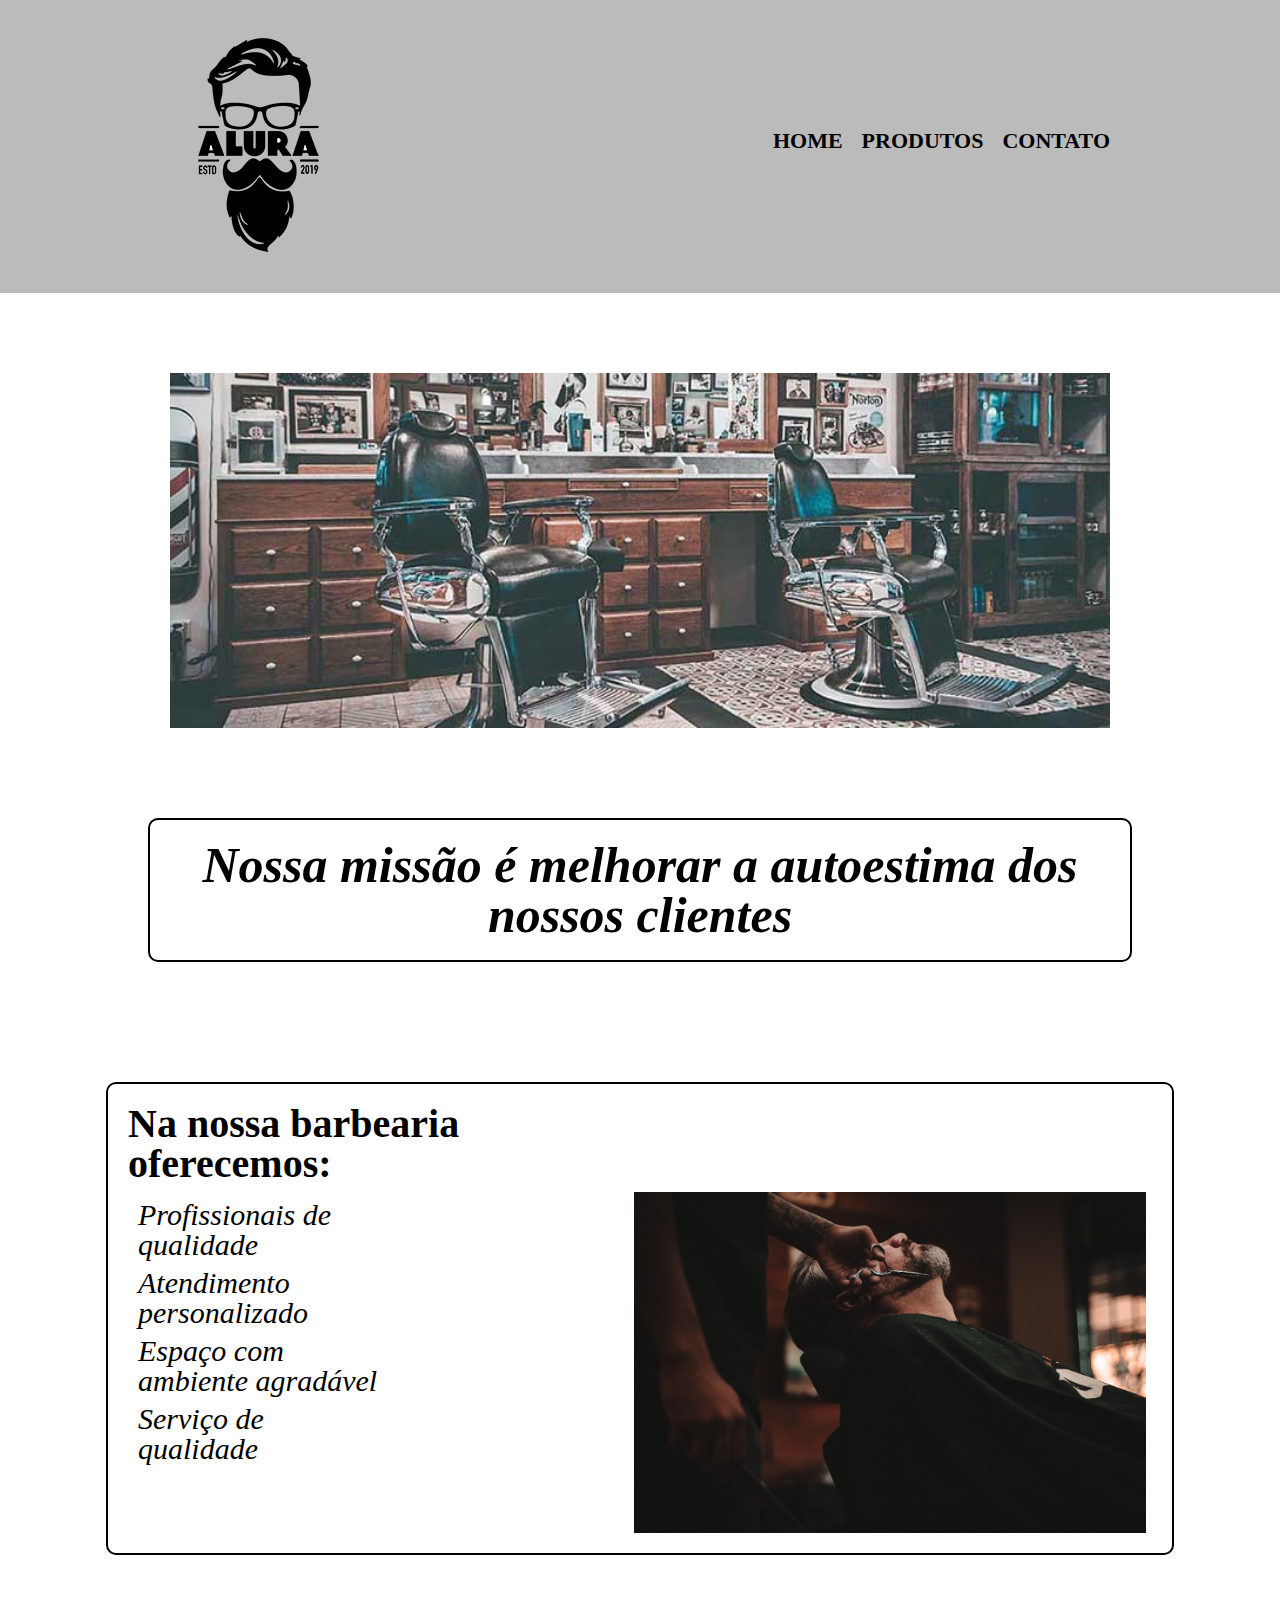
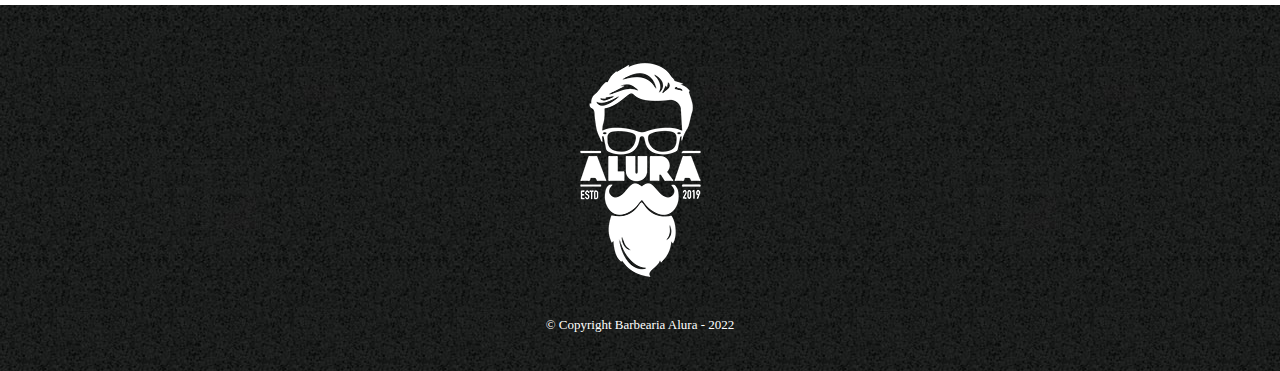
==== ALURA/index.html @ a7bbe874 "Curso HTML e CSS - Barbearia Alura" ====
<!DOCTYPE html>
<html lang="pt-br">
	<head>
		<meta charset="UTF-8">
		<title>Barbearia Alura</title>
		<link rel="stylesheet" href="style.css">
		<link rel="stylesheet" href="reset.css">
	</head>

	<body>
		<header class="cabecario">
			<div class="caixa1">
				<h1><img src="logo.png"></h1>
				<nav>
					<ul>
						<li><a href="index.html">Home</a></li>
						<li><a href="produtos.html">Produtos</a></li>
						<li><a href="contato.html">Contato</a></li>
					</ul>
				</nav>
			</div>
		</header>

	<figure class="banner">
		<div class="caixa2">
			<img id="banner" src="banner.jpg">
		</div>
	</figure>

	<section class="missao">
		<p>Nossa missão é melhorar a autoestima dos nossos clientes</p>
	</section>

	<main class="vantagens">
		<p> Na nossa barbearia oferecemos:</p>
		<ul>
			<li>Profissionais de qualidade</li>
			<li>Atendimento personalizado</li>
			<li>Espaço com ambiente agradável</li>
			<li>Serviço de qualidade</li>
		</ul>

		<img id="beneficios" src="beneficios.jpg">

	</main>
	
	<footer class="rodape">
		<img src="logo-branco.png">
		<p class="copyright">&copy; Copyright Barbearia Alura - 2022</p>
	</footer>

	</body>

</html>
---- ALURA/style.css ----
.cabecario {
	background: #BBBBBB;
	padding: 20px 0;
}

.caixa1 {
	position: relative;
	width: 940px;
	margin: 0 auto;
}

nav {
	position: absolute;
	top: 110px;
	right: 0;
}

nav li {
	display: inline;
	margin: 0 0 0 15px;
}

nav a {
	text-transform: uppercase;
	color: #000000;
	font-weight: bold;
	font-size: 22px;
	text-decoration: none;
}

nav a:hover {
	color: #272727;
	text-decoration: none;
}

.banner {
	padding: 50px 0;
}

.caixa2 {
	position: relative;
	width: 940px;
	height: 355px;
	margin: 30px auto;
}

#banner {
	position: absolute;
	width: 100%;
	height: 100%;
	top: 0;
	right: 0;
}

.missao {
	background-color: #ffffff;
	width: 940px;
	margin: 10px auto 120px auto;
	padding: 20px;
	border: 2px solid #000000;
	border-radius: 10px;
}

.missao p {
	text-align: center;
	font-size: 50px;
	font-weight: bold;
	font-style: italic;
}

.vantagens {
	position: relative;
	width: 80%;
	margin: 50px auto;
	padding: 20px;
	border: 2px solid #000000;
	border-radius: 10px;
}

.vantagens p {
	position: relative;
	text-align: left;
	font-size: 40px;
	width: 49%;
	font-weight: bold;
	margin-bottom: 8px;
}

.vantagens ul {
	position: relative;
	display: inline-block;
	width: 49%;
}

.vantagens li{
	position: relative;
	font-size: 30px;
	font-style: italic;
	padding-left: 10px;
	width: 49%;
	margin: 8px 0;
}

#beneficios {
	position: relative;
	display: inline;
	width: 50%;
	vertical-align: top;
}


.rodape {
	text-align: center;
	background: url("bg.jpg");
	padding: 40px 0;
	
}

.copyright{
	color: #ffffff;
	font-size: 13px;
	margin-top: 20px;
}
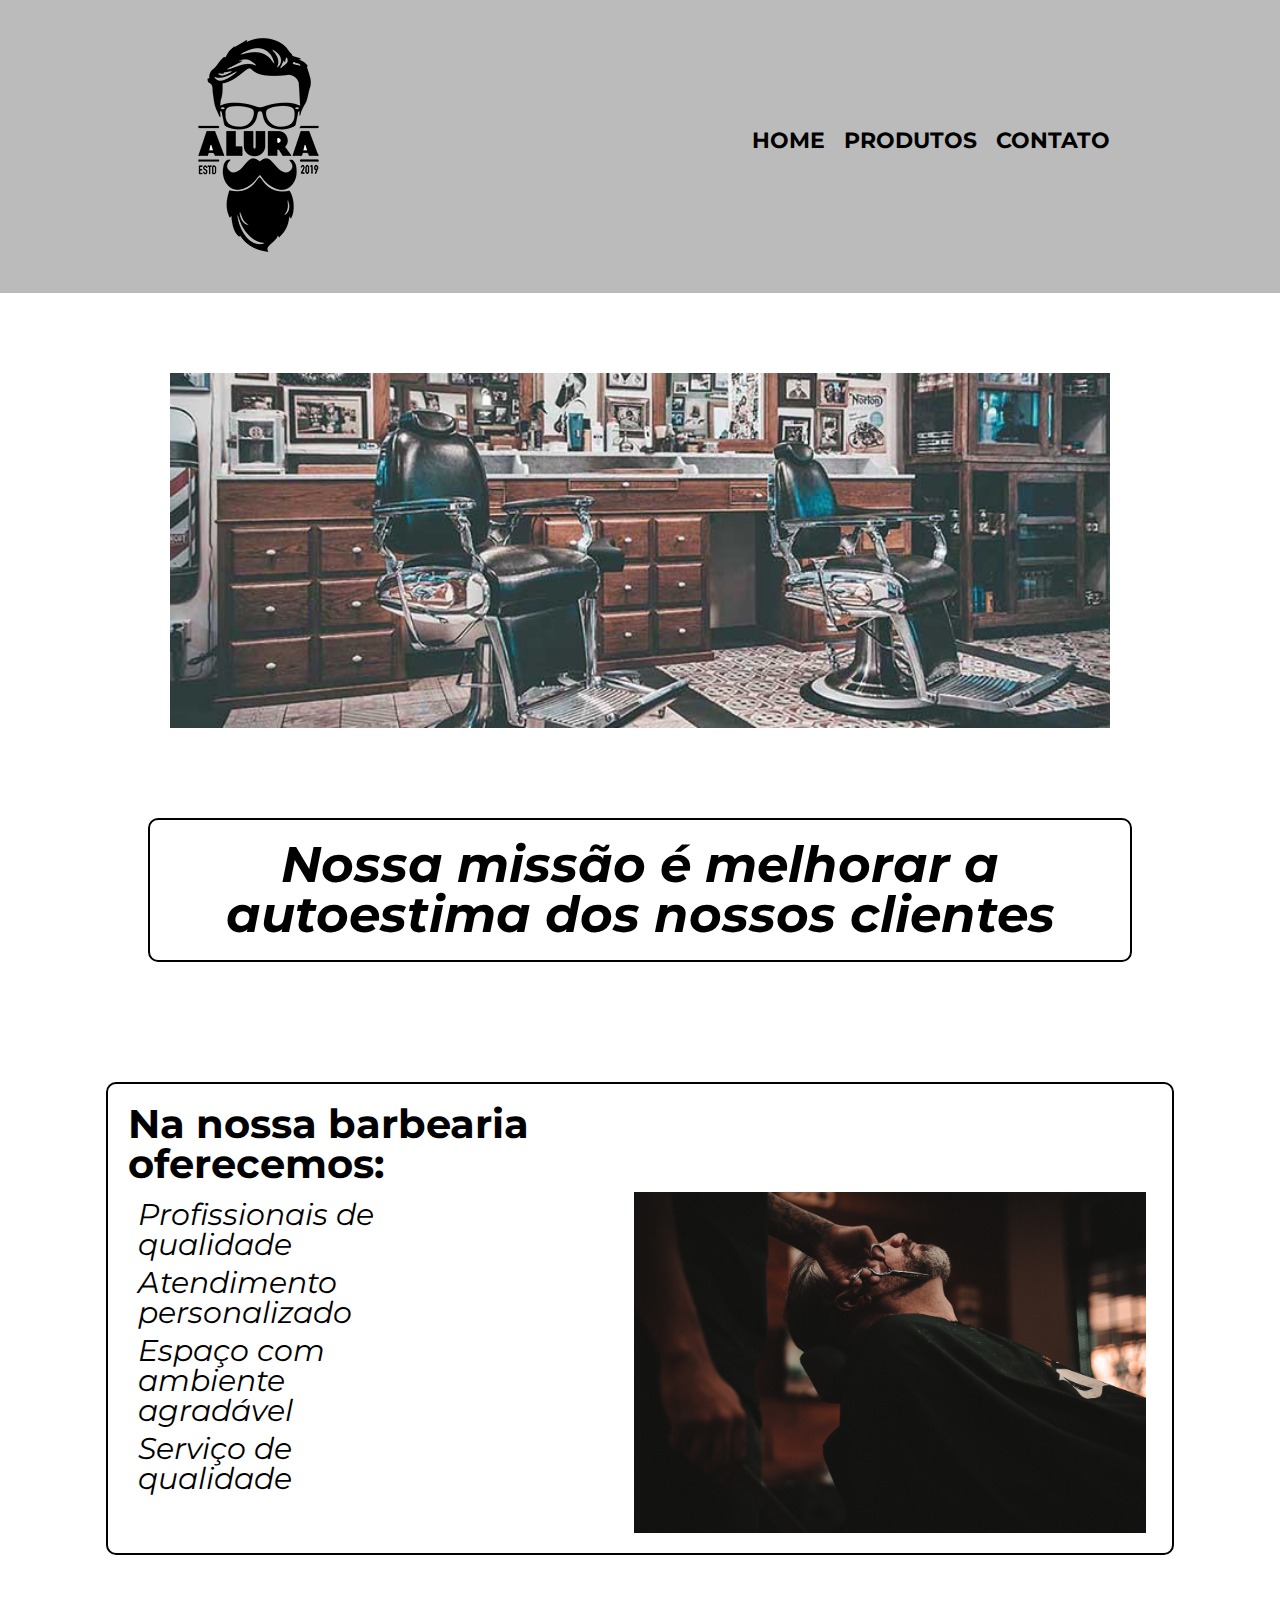
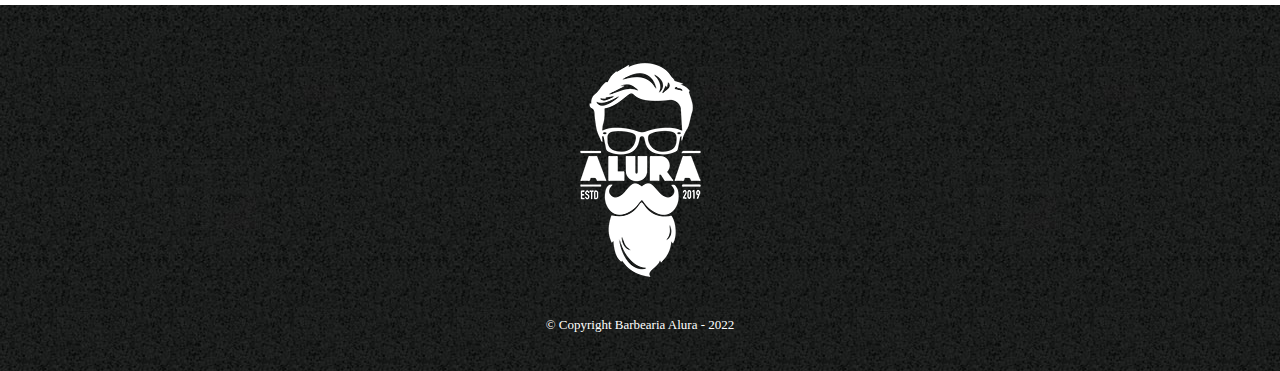
==== commit 85d17430: "Fiz uma página de contato com formulário e alterei a fonte dos outros sites" ====
--- a/ALURA/index.html
+++ b/ALURA/index.html
@@ -2,13 +2,14 @@
 <html lang="pt-br">
 	<head>
 		<meta charset="UTF-8">
-		<title>Barbearia Alura</title>
-		<link rel="stylesheet" href="style.css">
+		<title>Home - Barbearia Alura</title>
+		<link rel="stylesheet" href="style-home.css">
 		<link rel="stylesheet" href="reset.css">
+		<link href="https://fonts.googleapis.com/css2?family=Montserrat:wght@100&display=swap" rel="stylesheet">
 	</head>
 
 	<body>
-		<header class="cabecario">
+		<header id="cabecario">
 			<div class="caixa1">
 				<h1><img src="logo.png"></h1>
 				<nav>
@@ -21,17 +22,17 @@
 			</div>
 		</header>
 
-	<figure class="banner">
+	<figure id="imagem">
 		<div class="caixa2">
 			<img id="banner" src="banner.jpg">
 		</div>
 	</figure>
 
-	<section class="missao">
+	<section id="missao">
 		<p>Nossa missão é melhorar a autoestima dos nossos clientes</p>
 	</section>
 
-	<main class="vantagens">
+	<main id="vantagens">
 		<p> Na nossa barbearia oferecemos:</p>
 		<ul>
 			<li>Profissionais de qualidade</li>
@@ -44,9 +45,9 @@
 
 	</main>
 	
-	<footer class="rodape">
+	<footer id="rodape">
 		<img src="logo-branco.png">
-		<p class="copyright">&copy; Copyright Barbearia Alura - 2022</p>
+		<p id="copyright">&copy; Copyright Barbearia Alura - 2022</p>
 	</footer>
 
 	</body>
--- a/ALURA/style-home.css
+++ b/ALURA/style-home.css
@@ -0,0 +1,129 @@
+#cabecario {
+	background: #BBBBBB;
+	padding: 20px 0;
+	font-family: 'Montserrat', sans-serif;
+}
+
+.caixa1 {
+	position: relative;
+	width: 940px;
+	margin: 0 auto;
+}
+
+nav {
+	position: absolute;
+	top: 110px;
+	right: 0;
+}
+
+nav li {
+	display: inline;
+	margin: 0 0 0 15px;
+}
+
+nav a {
+	text-transform: uppercase;
+	color: #000000;
+	font-weight: bold;
+	font-size: 22px;
+	text-decoration: none;
+}
+
+nav a:hover {
+	color: #272727;
+	text-decoration: none;
+}
+
+#imagem {
+	padding: 50px 0;
+}
+
+.caixa2 {
+	position: relative;
+	width: 940px;
+	height: 355px;
+	margin: 30px auto;
+}
+
+#banner {
+	position: absolute;
+	width: 100%;
+	height: 100%;
+	top: 0;
+	right: 0;
+}
+
+#missao {
+	background-color: #ffffff;
+	width: 940px;
+	margin: 10px auto 120px auto;
+	padding: 20px;
+	border: 2px solid #000000;
+	border-radius: 10px;
+	
+}
+
+#missao p {
+	text-align: center;
+	font-size: 50px;
+	font-weight: bold;
+	font-style: italic;
+	font-family: 'Montserrat', sans-serif;
+}
+
+#vantagens {
+	position: relative;
+	width: 80%;
+	margin: 50px auto;
+	padding: 20px;
+	border: 2px solid #000000;
+	border-radius: 10px;
+}
+
+#vantagens p {
+	position: relative;
+	text-align: left;
+	font-size: 40px;
+	width: 49%;
+	font-weight: bold;
+	margin-bottom: 8px;
+	font-family: 'Montserrat', sans-serif;
+}
+
+#vantagens ul {
+	position: relative;
+	display: inline-block;
+	width: 49%;
+	font-family: 'Montserrat', sans-serif;
+}
+
+#vantagens li{
+	position: relative;
+	font-size: 30px;
+	font-style: italic;
+	padding-left: 10px;
+	width: 49%;
+	margin: 8px 0;
+	font-family: 'Montserrat', sans-serif;
+}
+
+#beneficios {
+	position: relative;
+	display: inline;
+	width: 50%;
+	vertical-align: top;
+}
+
+
+#rodape {
+	text-align: center;
+	background: url("bg.jpg");
+	padding: 40px 0;
+	
+}
+
+#copyright{
+	color: #ffffff;
+	font-size: 13px;
+	margin-top: 20px;
+}